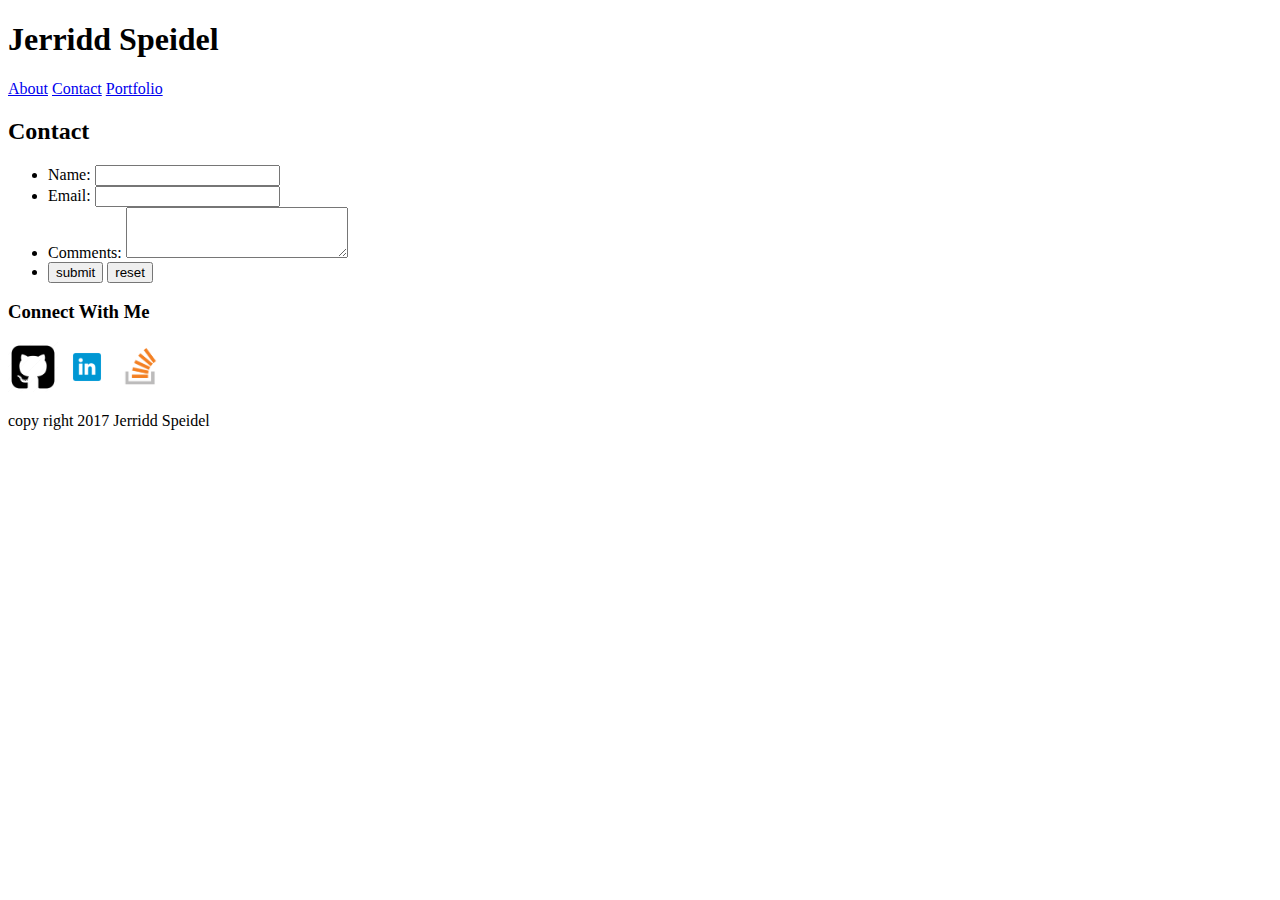
==== contact.html @ 8050f77b "Initial commit" ====
<!DOCTYPE html>
<html>
<head>
	<title></title>
</head>
<body>

	<div class="myName">

		<h1>Jerridd Speidel</h1>
	</div>
	<div class="header">

		<a href="index.html">About</a>
		<a href="contact.html">Contact</a>
		<a href="portfolio.html">Portfolio</a>

	</div>	
	

	<div class="main-content">

		<h2>Contact</h2>

		<form id="contact-form" action="script.php" method="post">
			<input type="hidden" name="redirect" value="http://www.examples.com" />
			<ul>
				<li>
					<label for="name">Name:</label>
					<input type="text" name="name" id="name" value="" />
				</li>
				<li>
					<label for="email">Email:</label>
					<input type="text" name="email" id="email" value="" />
				</li>
				<li>
					<label for="comments">Comments:</label>
					<textarea name="comments" id="comments" cols="25" rows="3"></textarea>
				</li>
				<li>
					<input type="submit" value="submit" />
					<input type="reset" value="reset" />
				</li>
			</ul>
		</form>

	</div>

	<div class="sidebar">

		<h3>Connect With Me</h3>

		<img src="assets/images/GitHub-Logo.png" width="50px">
		<img src="assets/images/Linked-In-Logo.png" width="50px">
		<img src="assets/images/Stack-Overflow-logo.png" width="50px">

	</div>

	<div class="Footer">

		<p>copy right 2017 Jerridd Speidel</p>

	</div>
	
</body>
</html>
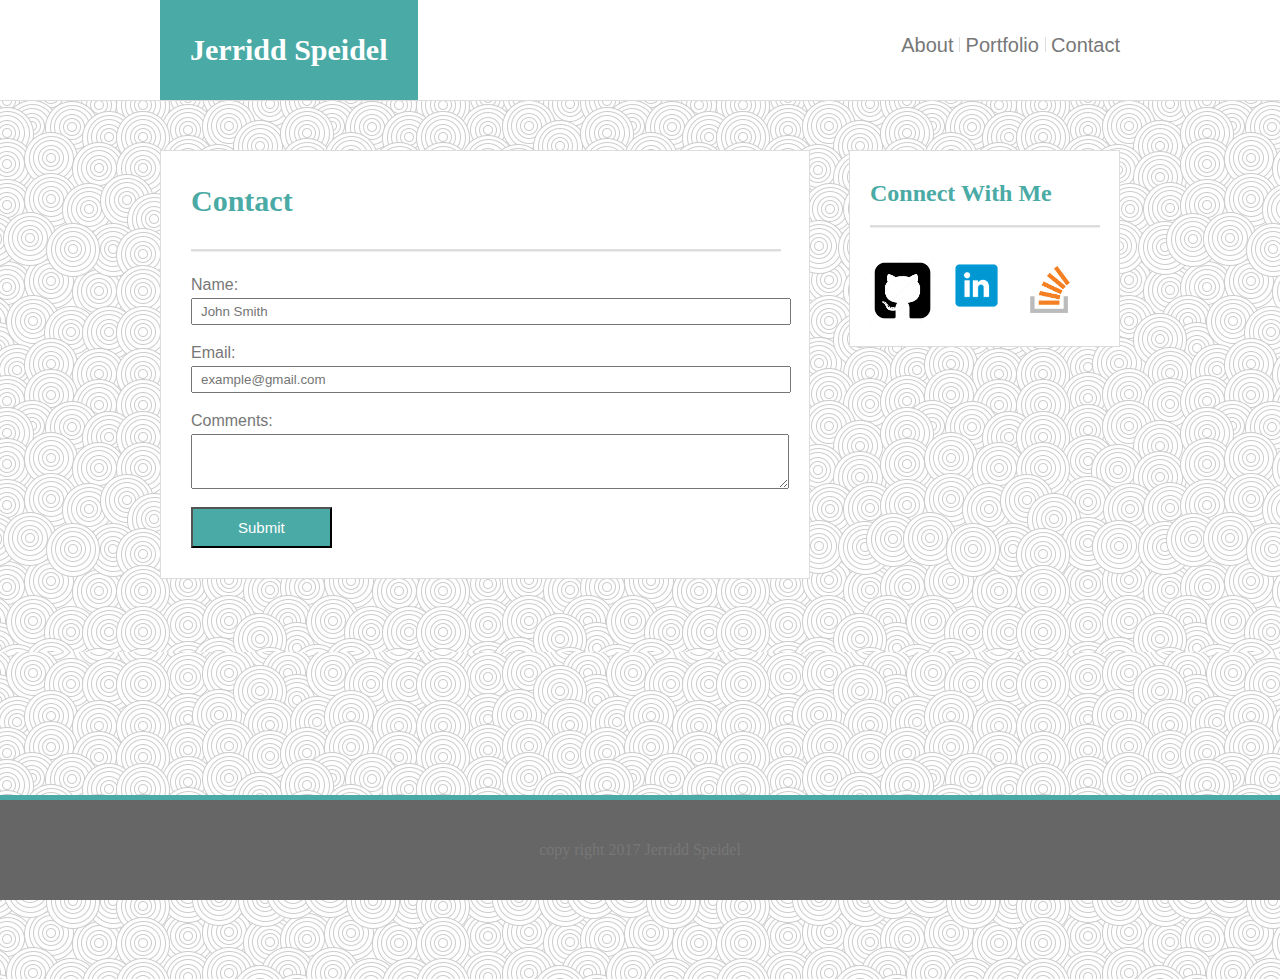
==== commit d0614233: "Finished Work" ====
--- a/contact.html
+++ b/contact.html
@@ -1,58 +1,99 @@
 <!DOCTYPE html>
 <html>
 <head>
+	<link rel="stylesheet" type="text/css"  href="assets/css/reset.css">
+	<link rel="stylesheet" type="text/css"  href="assets/css/style.css">
 	<title></title>
 </head>
 <body>
-
-	<div class="myName">
-
-		<h1>Jerridd Speidel</h1>
-	</div>
 	<div class="header">
 
-		<a href="index.html">About</a>
-		<a href="contact.html">Contact</a>
-		<a href="portfolio.html">Portfolio</a>
+		<div class="header-content">
+
+			<div class="myName">
+
+				<h1> Jerridd Speidel </h1>
+
+			</div>
+
+			<div class="pages">
+				<a href="index.html">About</a>
+
+				<svg height="15" width="1">
+					<line x1="0" y1="0" x2="0" y2="20" style="stroke: #dddddd;stroke-width:2px" />
+				</svg>
+
+				<a href="portfolio.html">Portfolio</a>
+
+				<svg height="15" width="1">
+					<line x1="0" y1="0" x2="0" y2="20" style="stroke: #dddddd;stroke-width:2px" />
+				</svg>
+
+				<a href="contact.html">Contact</a>
+			</div>
+
+		</div>
 
 	</div>	
-	
 
-	<div class="main-content">
 
-		<h2>Contact</h2>
+	<div class="entire-content">
 
-		<form id="contact-form" action="script.php" method="post">
-			<input type="hidden" name="redirect" value="http://www.examples.com" />
-			<ul>
-				<li>
-					<label for="name">Name:</label>
-					<input type="text" name="name" id="name" value="" />
-				</li>
-				<li>
-					<label for="email">Email:</label>
-					<input type="text" name="email" id="email" value="" />
-				</li>
-				<li>
-					<label for="comments">Comments:</label>
-					<textarea name="comments" id="comments" cols="25" rows="3"></textarea>
-				</li>
-				<li>
-					<input type="submit" value="submit" />
-					<input type="reset" value="reset" />
-				</li>
-			</ul>
-		</form>
+		<div class="main-content">
+			
+			<div class="about-me">
 
-	</div>
+				<h1>Contact</h1>
 
-	<div class="sidebar">
+			</div>
 
-		<h3>Connect With Me</h3>
+			<div class="line"></div>
 
-		<img src="assets/images/GitHub-Logo.png" width="50px">
-		<img src="assets/images/Linked-In-Logo.png" width="50px">
-		<img src="assets/images/Stack-Overflow-logo.png" width="50px">
+
+			<svg height="5" width="590">
+				<line x1="0" y1="0" x2="650" y2="0" style="stroke: #dddddd;stroke-width:5px" />
+			</svg>
+
+			<form id="contact-form" action="script.php" method="post">
+				<input type="hidden" name="redirect" value="http://www.examples.com" />
+				<ul>
+					<li>
+						<label class="form-label" for="name">Name:</label><br>
+						<input class="form-input" placeholder="John Smith" type="text" name="name" id="name" value="" />
+					</li>
+					<li>
+						<label class="form-label" for="email">Email:</label><br>
+						<input class="form-input" placeholder="example@gmail.com" type="text" name="email" id="email" value="" />
+					</li>
+					<li>
+						<label class="form-label" for="comments">Comments:</label><br>
+						<textarea class="form-input" name="comments" id="comments" cols="25" rows="3"></textarea>
+					</li>
+					<li>
+						<input class="submit-button" type="submit" value="Submit" />
+						<!-- <input type="reset" value="reset" /> -->
+					</li>
+				</ul>
+			</form>
+
+
+		</div>
+
+		<div class="sidebar">
+
+
+
+			<h2> Connect With Me </h2>
+
+			<svg height="20" width="230">
+				<line x1="0" y1="0" x2="650" y2="0" style="stroke: #dddddd;stroke-width:5px" />
+			</svg>
+
+			<img src="assets/images/GitHub-Logo.png" width="65px">
+			<img src="assets/images/Linked-In-Logo.png" width="75px">
+			<img src="assets/images/Stack-Overflow-logo.png" width="65px">
+
+		</div>
 
 	</div>
 
--- a/assets/css/style.css
+++ b/assets/css/style.css
@@ -0,0 +1,188 @@
+body {
+	background-image: url('../images/background.jpg');
+	min-height: 100%;
+	/*	background-color: silver;*/
+}
+
+p {
+	color: #777777;
+	line-height: 190%;
+}
+
+a  {
+	text-decoration-line: none;
+	color: #777777;
+
+}
+
+h2{
+	font-weight: bold;
+	color:#4aaaa5;
+	font-family: 'Georgia', Times, Times New Roman, serif;
+	font-size: 24px;
+	padding:10px 0px 20px 0px;
+
+}
+
+.form-label {
+	margin: 20px 0px 5px 0px;
+	display: inline-block;
+	color: #777777;
+	font-family:'Arial', 'Helvetica Neue', Helvetica, sans-serif;
+
+}
+
+::placeholder { 
+	opacity: 8;
+}
+
+.form-input{
+	width: 100%;
+	padding:4px 0px 4px 8px;
+	/*color: red;*/
+}
+
+
+/*.line {border-top: solid 2px #aaa;}*/
+.pages{
+
+
+	padding: 35px 0px;
+	float:right;
+	font-family:'Arial', 'Helvetica Neue', Helvetica, sans-serif;
+	font-size: 20px;
+
+}
+
+.myName {
+	padding: 35px 30px;
+	font-weight: bold;
+	float: left;
+	text-align: center;
+	background-color: #4aaaa5;
+	color: #ffffff;
+	font-family: 'Georgia', Times, Times New Roman, serif;
+	font-size: 30px;
+}
+
+.about-me {
+	font-weight: bold;
+	color:#4aaaa5;
+	font-family: 'Georgia', Times, Times New Roman, serif;
+	font-size: 30px;
+	padding:25px 0px;
+}
+
+.header {
+	border-bottom: 1px solid #dddddd;
+	position: fixed;
+	background-color: #ffffff;
+	top: 0px;
+	width: 100%;
+	z-index: 20;
+	
+
+}
+
+.main-content {
+
+	float: left;
+	width: 588px;
+	border: 1px solid #dddddd;
+	background-color: #ffffff;
+	padding: 30px;
+	padding-top:10px;
+	font-family: 'Arial', 'Helvetica Neue', Helvetica, sans-serif;
+	margin-bottom: 400px; 
+}
+
+
+.happy-cat {
+
+	float: left;
+	margin: 5px 20px 5px 0px;
+
+
+}
+
+/*div {
+	border: solid 1px red;
+}*/
+.sidebar {
+
+	/*text-align: center;*/
+	border: 1px solid #dddddd;
+	float: right;
+	background-color: #ffffff;
+	width: 229px;
+	padding:20px;
+
+}
+
+.Footer {
+	position: fixed;
+	border-top: 5px solid #4aaaa5;
+	text-align: center;
+	background-color: #666666;
+	padding-top: 35px;
+	padding-bottom: 35px;
+	bottom: 0px;
+	width: 100%
+}
+
+.clearfix {
+	overflow: auto;
+}
+
+.entire-content{
+	padding: 0px;
+	width: 960px;
+	margin-left: auto;
+	margin-right: auto;
+	margin-top:150px;
+	/*min-height: 1000px;*/
+}
+
+.header-content{
+	width: 960px;
+	margin-left: auto;
+	margin-right:auto;
+}
+
+
+
+.portfolio-box {
+	width: 275px;
+	height: 200px;
+	margin-right: 16px;
+	margin-bottom: 26px;
+	border: solid 1px grey;
+	float: left;
+
+}
+
+.portfolio-box img {
+	width: 275px;
+	height: 200px;
+}
+
+.portfolio-label{
+	background-color: #4aaaa5;
+	color: #ffffff;
+	font-family: 'Georgia', Times, Times New Roman, serif;
+	padding: 10px 0px;
+	text-align: center;
+	position: relative;
+	margin-top:-65px;
+	font-size: 25px;
+}
+
+.submit-button{
+	text-align: center;
+	padding: 10px 45px;
+	margin-top: 15px;
+	background-color: #4aaaa5;
+	color: #ffffff;
+	font-family: 'Arial', 'Helvetica Neue', Helvetica, sans-serif;
+	font-size: 15px;
+}
